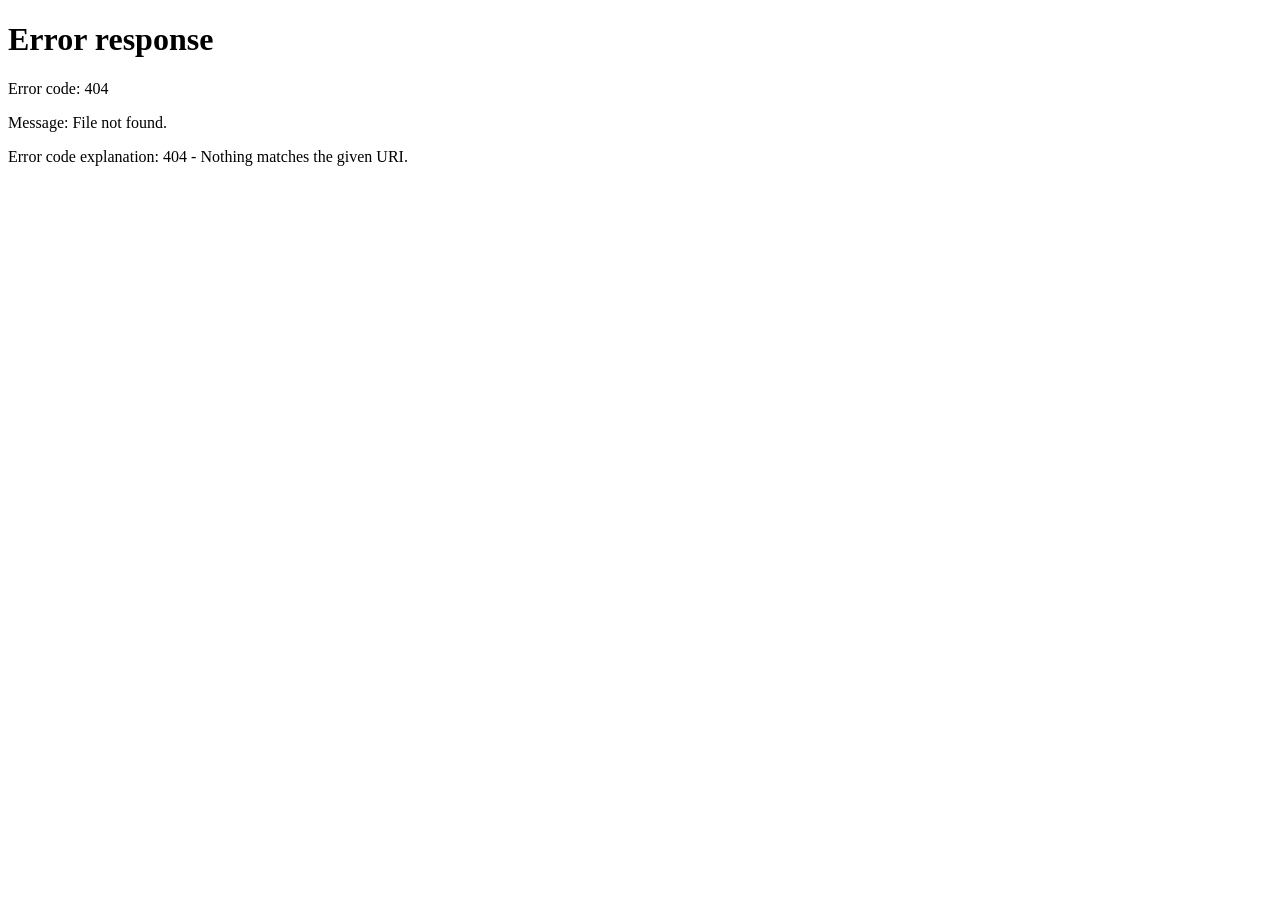
==== index.html @ cdeb2338 "Add files via upload" ====
<!DOCTYPE html>
<html lang="en">
<head>
    <meta charset="UTF-8">
    <meta http-equiv="refresh" content="0; url=hw3_grid_f25-main/bank.html">
    <title>Redirecting...</title>
</head>
<body>
    <p>Redirecting to <a href="hw3_grid_f25-main/bank.html">Blue River Bank</a>...</p>
</body>
</html>
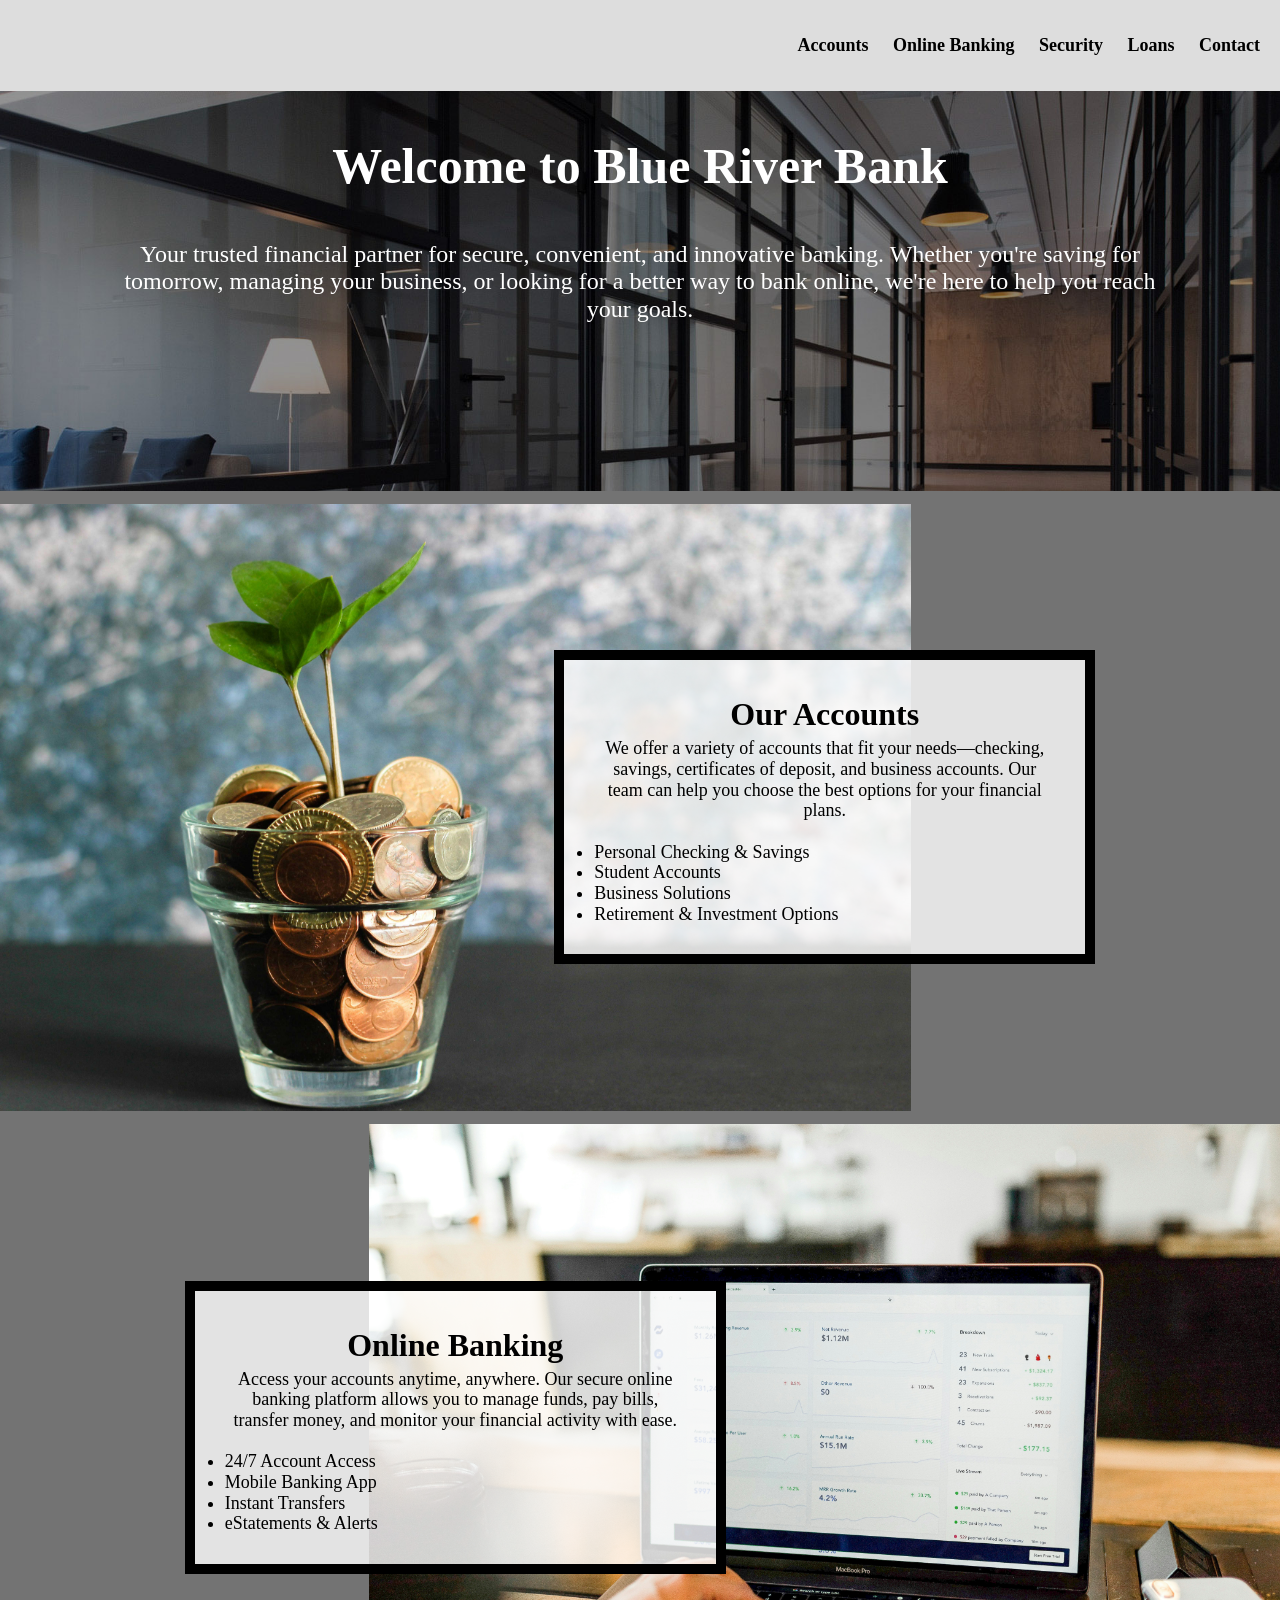
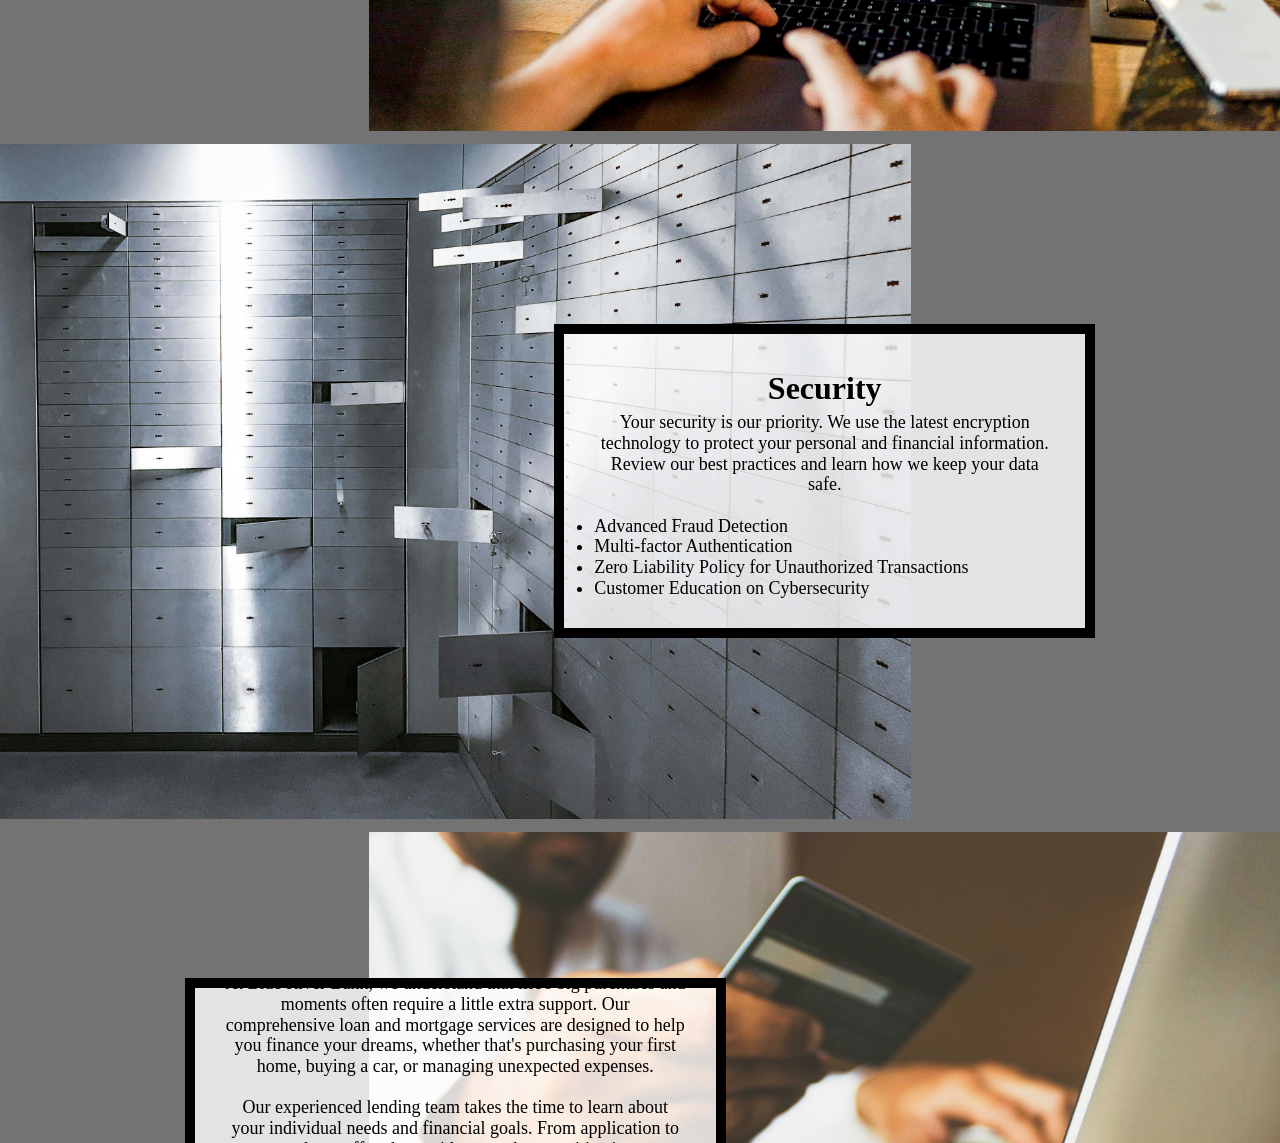
==== commit a7c0c61b: "Update redirect URL in index.html" ====
--- a/index.html
+++ b/index.html
@@ -2,10 +2,10 @@
 <html lang="en">
 <head>
     <meta charset="UTF-8">
-    <meta http-equiv="refresh" content="0; url=hw3_grid_f25-main/bank.html">
+    <meta http-equiv="refresh" content="0; url=bank.html">
     <title>Redirecting...</title>
 </head>
 <body>
-    <p>Redirecting to <a href="hw3_grid_f25-main/bank.html">Blue River Bank</a>...</p>
+    <p>Redirecting to <a href="bank.html">Blue River Bank</a>...</p>
 </body>
-</html>+</html>
